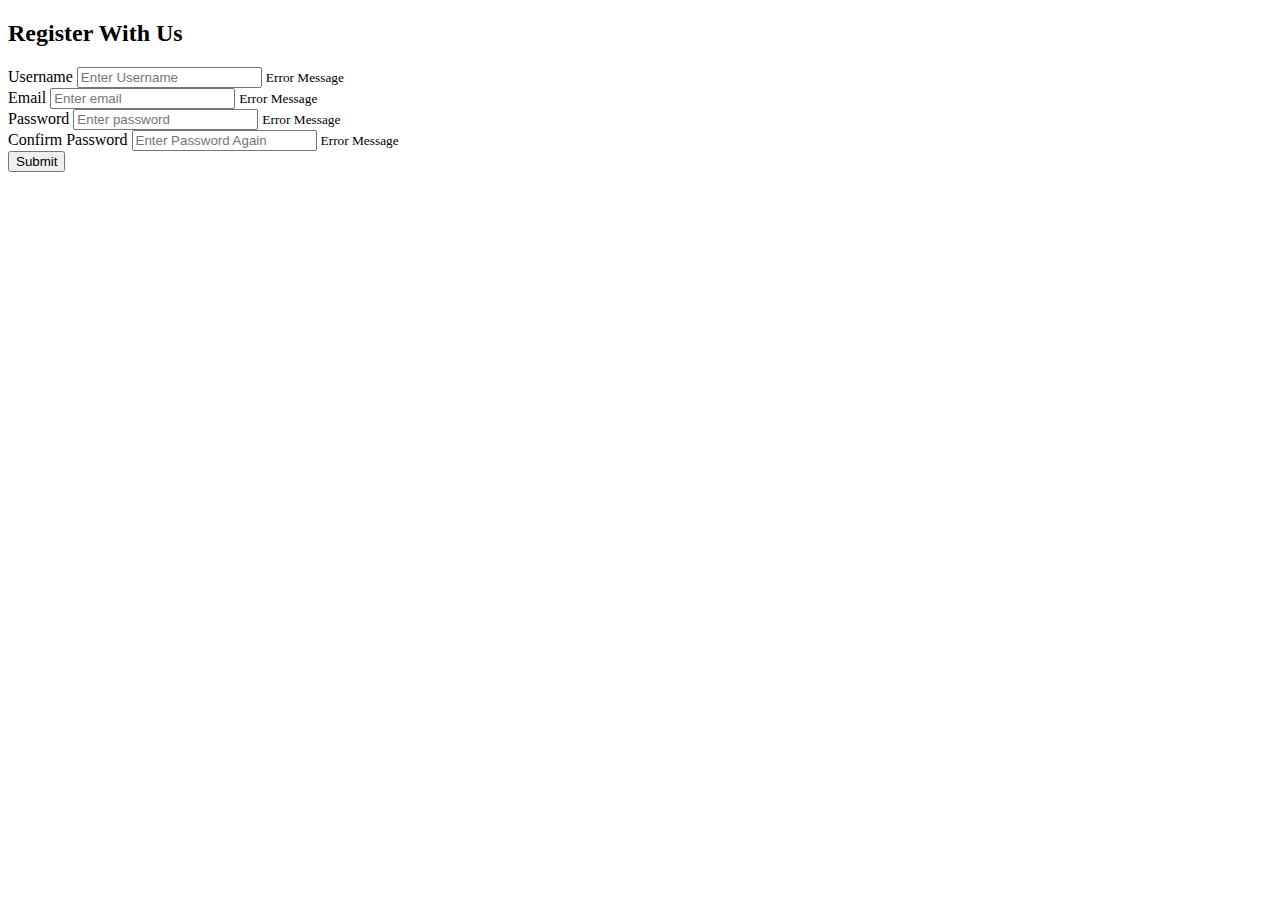
==== tm_proj/P1_FV/index.html @ bccb3254 "commiting new files" ====
<!DOCTYPE html>
<html lang="en">
<head>
    <meta charset="UTF-8">
    <meta http-equiv="X-UA-Compatible" content="IE=edge">
    <meta name="viewport" content="width=device-width, initial-scale=1.0">
    <link rel="stylesheet" href="style.css">
    <title>Form Validator</title>
</head>
<body>
    <div class="container">
        <form id="form" class="form">
            <h2>Register With Us</h2>
            <div class="form-control">
                <label for="username">Username</label>
                <input type="text" id="username" placeholder="Enter Username">
                <small>Error Message</small>
            </div>
            <div class="form-control">
                <label for="email">Email</label>
                <input type="text" id="email" placeholder="Enter email">
                <small>Error Message</small>
            </div>
            <div class="form-control">
                <label for="password">Password</label>
                <input type="password" id="password" placeholder="Enter password">
                <small>Error Message</small>
            </div>
            <div class="form-control">
                <label for="password2">Confirm Password</label>
                <input type="password" id="password2" placeholder="Enter Password Again">
                <small>Error Message</small>
            </div>
            <button>Submit</button>

        </form>
    </div>
    
    <script src="script.js"></script>
</body>
</html>
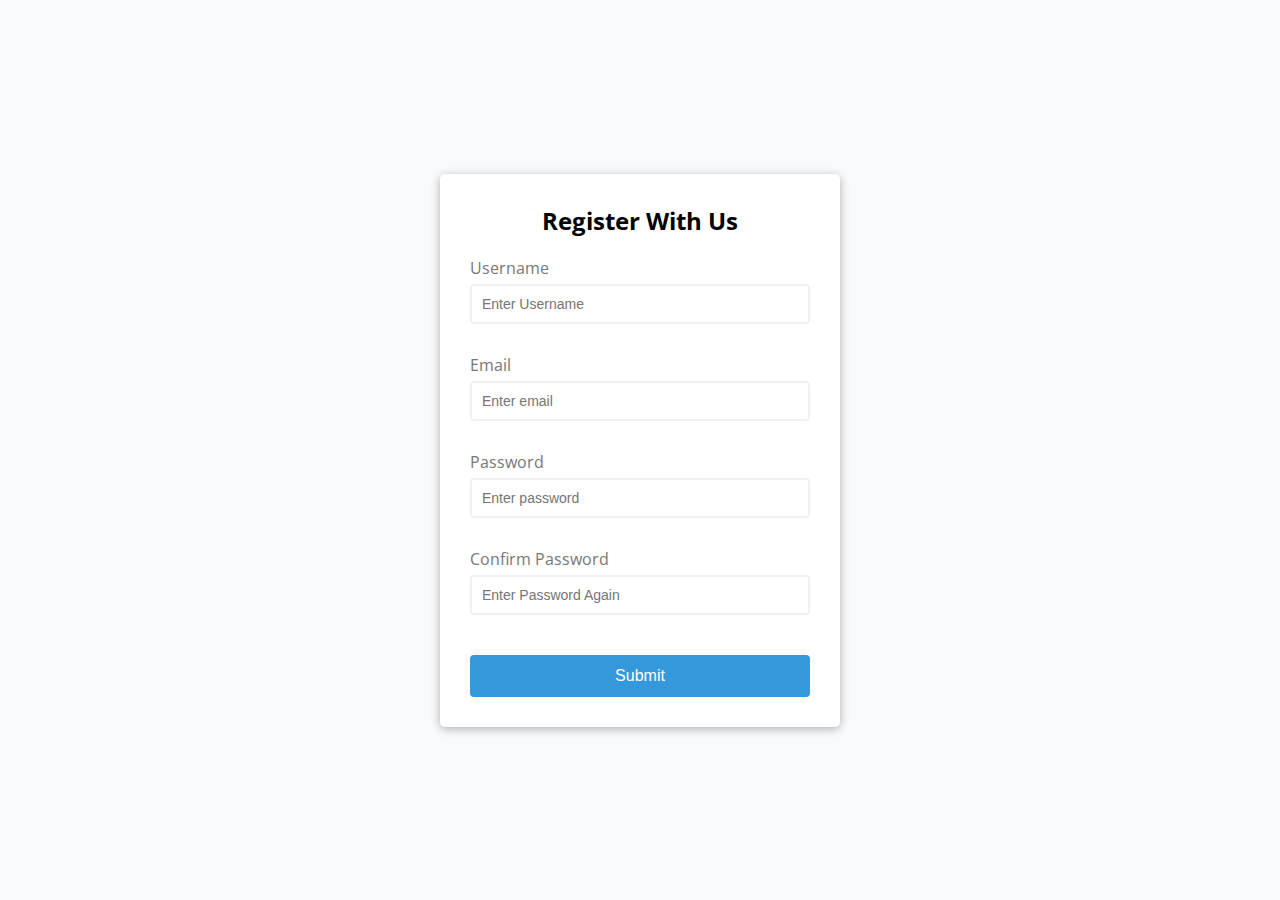
==== commit 8ab9f032: "rewrote validator function without if statements" ====
--- a/tm_proj/P1_FV/index.html
+++ b/tm_proj/P1_FV/index.html
@@ -36,6 +36,6 @@
         </form>
     </div>
     
-    <script src="script.js"></script>
+    <script src="script2.js"></script>
 </body>
 </html>--- a/tm_proj/P1_FV/style.css
+++ b/tm_proj/P1_FV/style.css
@@ -0,0 +1,96 @@
+@import url('https://fonts.googleapis.com/css2?family=Open+Sans&display=swap'); /*importing font from fonts.google.com*/
+
+:root {
+    --success-color: #2ecc71 ;
+    --error-color: #e74c3c;
+}
+
+
+* {
+    box-sizing: border-box;
+}
+
+body {
+    background-color: #f9fafb;
+    font-family: 'Open Sans', sans-serif;
+    display: flex; /*allows us to center the stuff we need*/
+    align-items: center;
+    justify-content: center;
+    min-height: 100vh;
+    margin: 0;
+}
+
+.container{
+    background-color: white;
+    border-radius: 5px;
+    box-shadow: 0 2px 10px rgba(0,0,0,0.3);
+    width: 400px;
+}
+
+h2 {
+    text-align: center;
+    margin: 0 0 20px;
+}
+
+.form{
+    padding: 30px 30px;
+}
+
+.form-control {
+    margin-bottom: 10px;
+    padding-bottom: 20px;
+    position: relative; 
+}
+
+.form-control label {
+    color: #777;
+    display: block;
+    margin-bottom: 5px;
+}
+
+.form-control input {
+    border: 2px solid #f0f0f0;
+    border-radius: 4px;
+    display: block;
+    width: 100%;
+    padding: 10px; 
+    font-size: 14px;
+}
+
+.form-control input:focus {
+    outline: 0;
+    border-color: #777; 
+}
+
+.form-control.success input {
+    border-color: var(--success-color);
+}
+
+.form-control.error input {
+    border-color: var(--error-color);
+}
+
+.form-control small {
+    color: var(--error-color);
+    position: absolute;
+    bottom: 0;
+    left: 0;
+    visibility: hidden; /*makes the error message invisible*/
+}
+
+.form-control.error small {
+    visibility: visible;
+}
+
+.form button {
+    cursor: pointer;
+    background-color: #3498db;
+    border: 2px solid #3498db;
+    border-radius: 4px;
+    color: white;
+    display: block;
+    font-size: 16px;
+    padding: 10px;
+    margin-top: 20px;
+    width: 100%;
+}